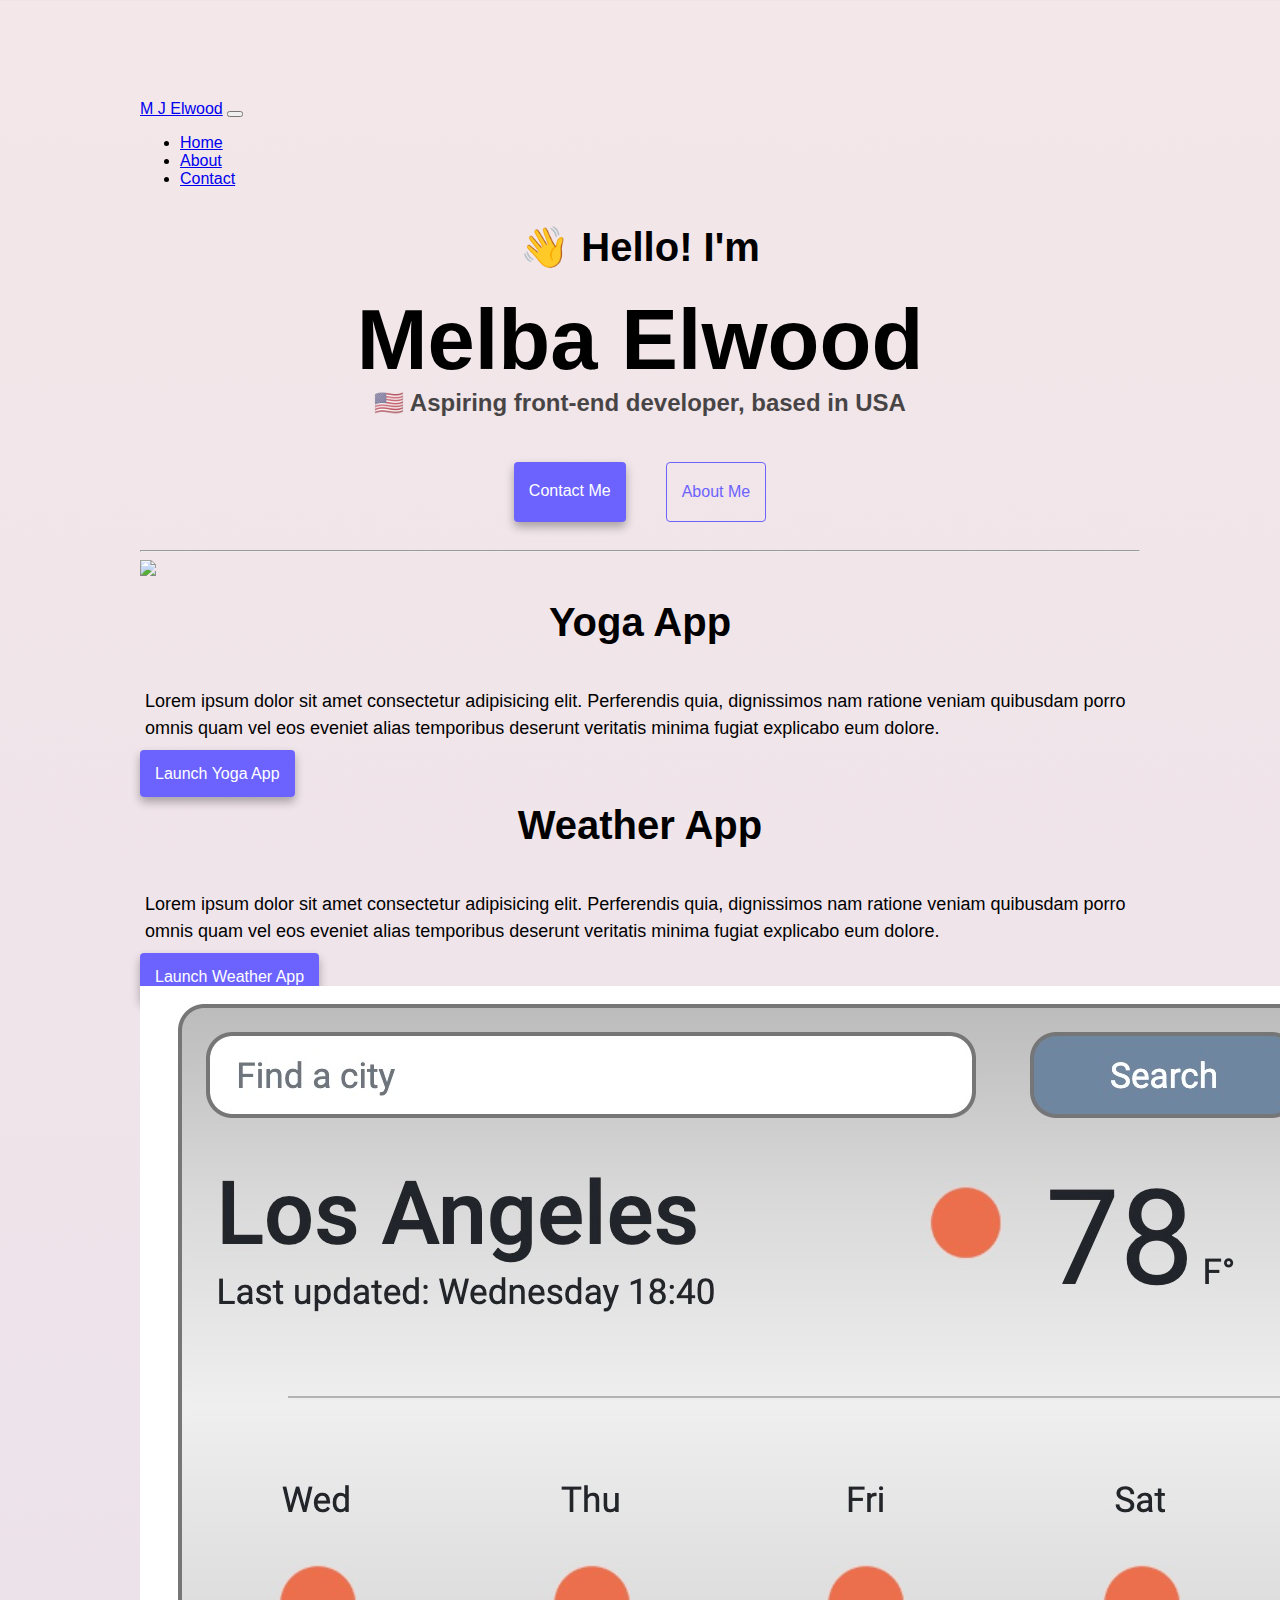
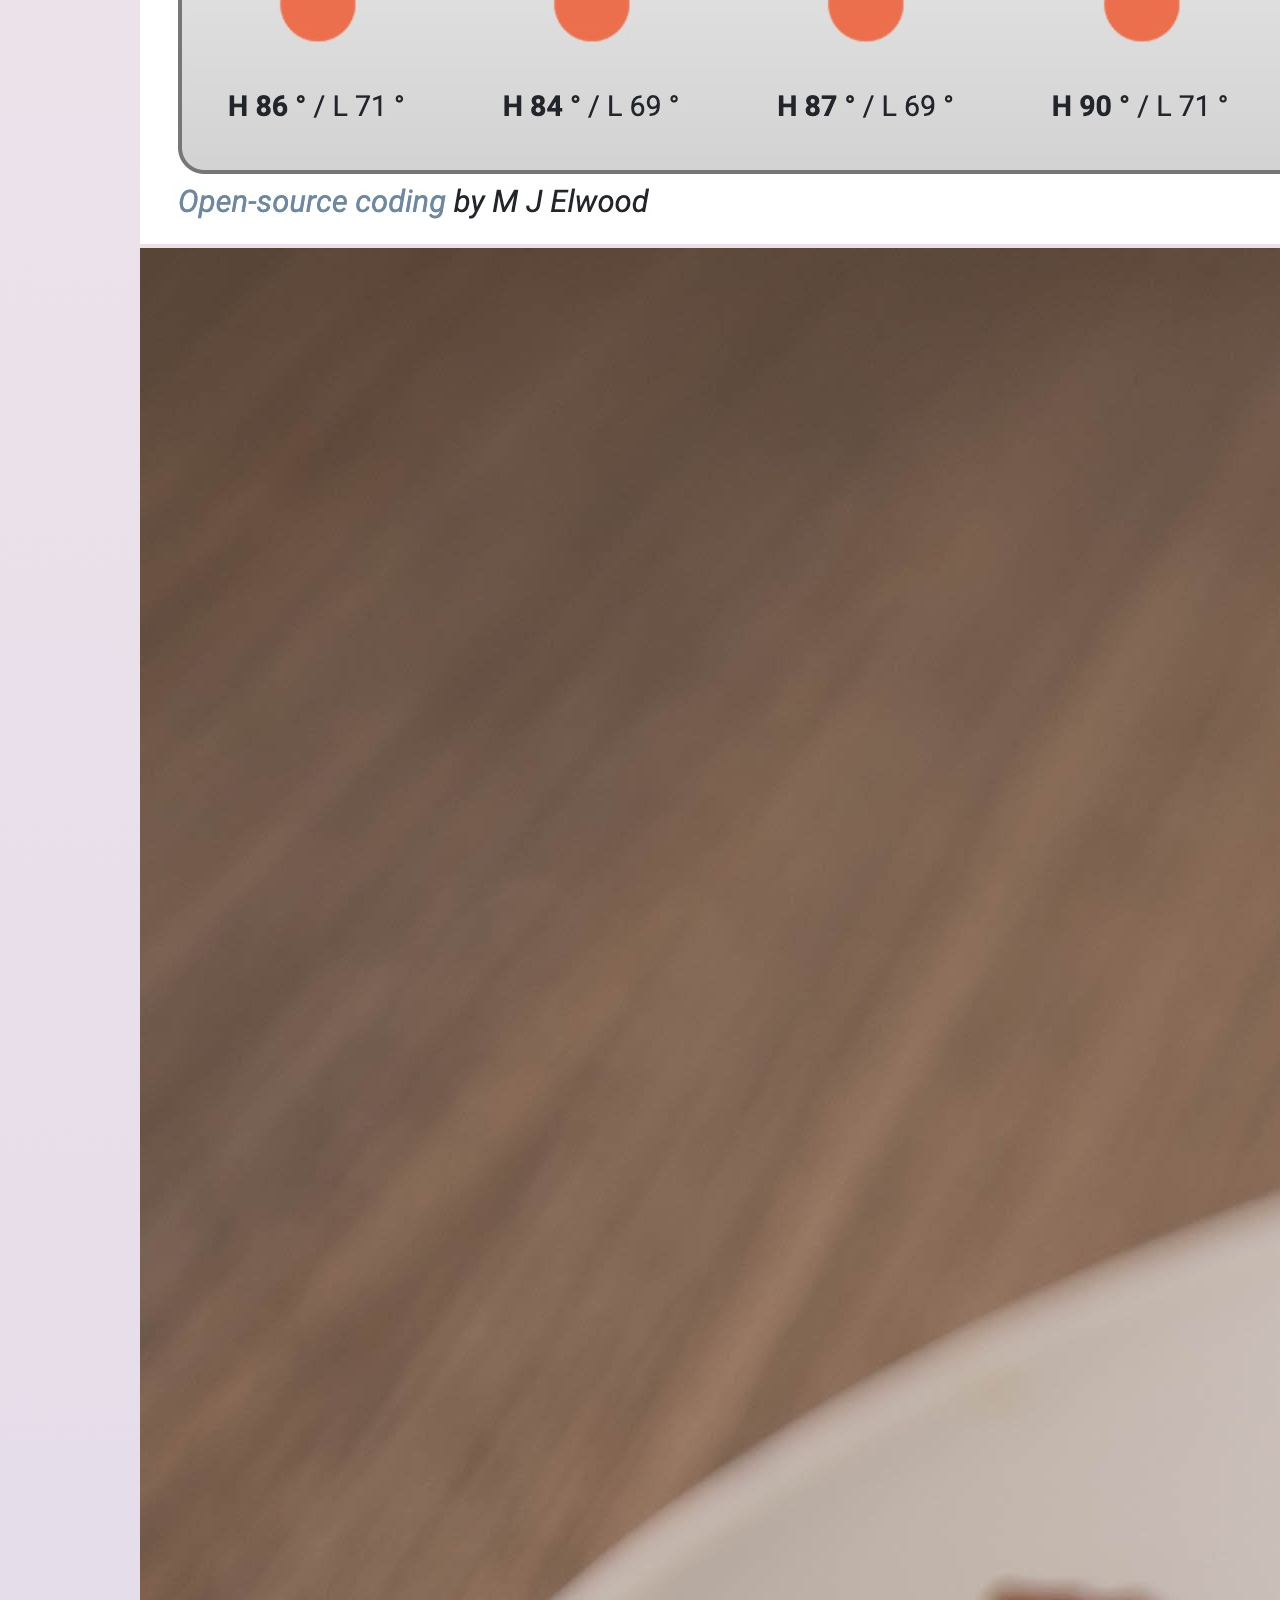
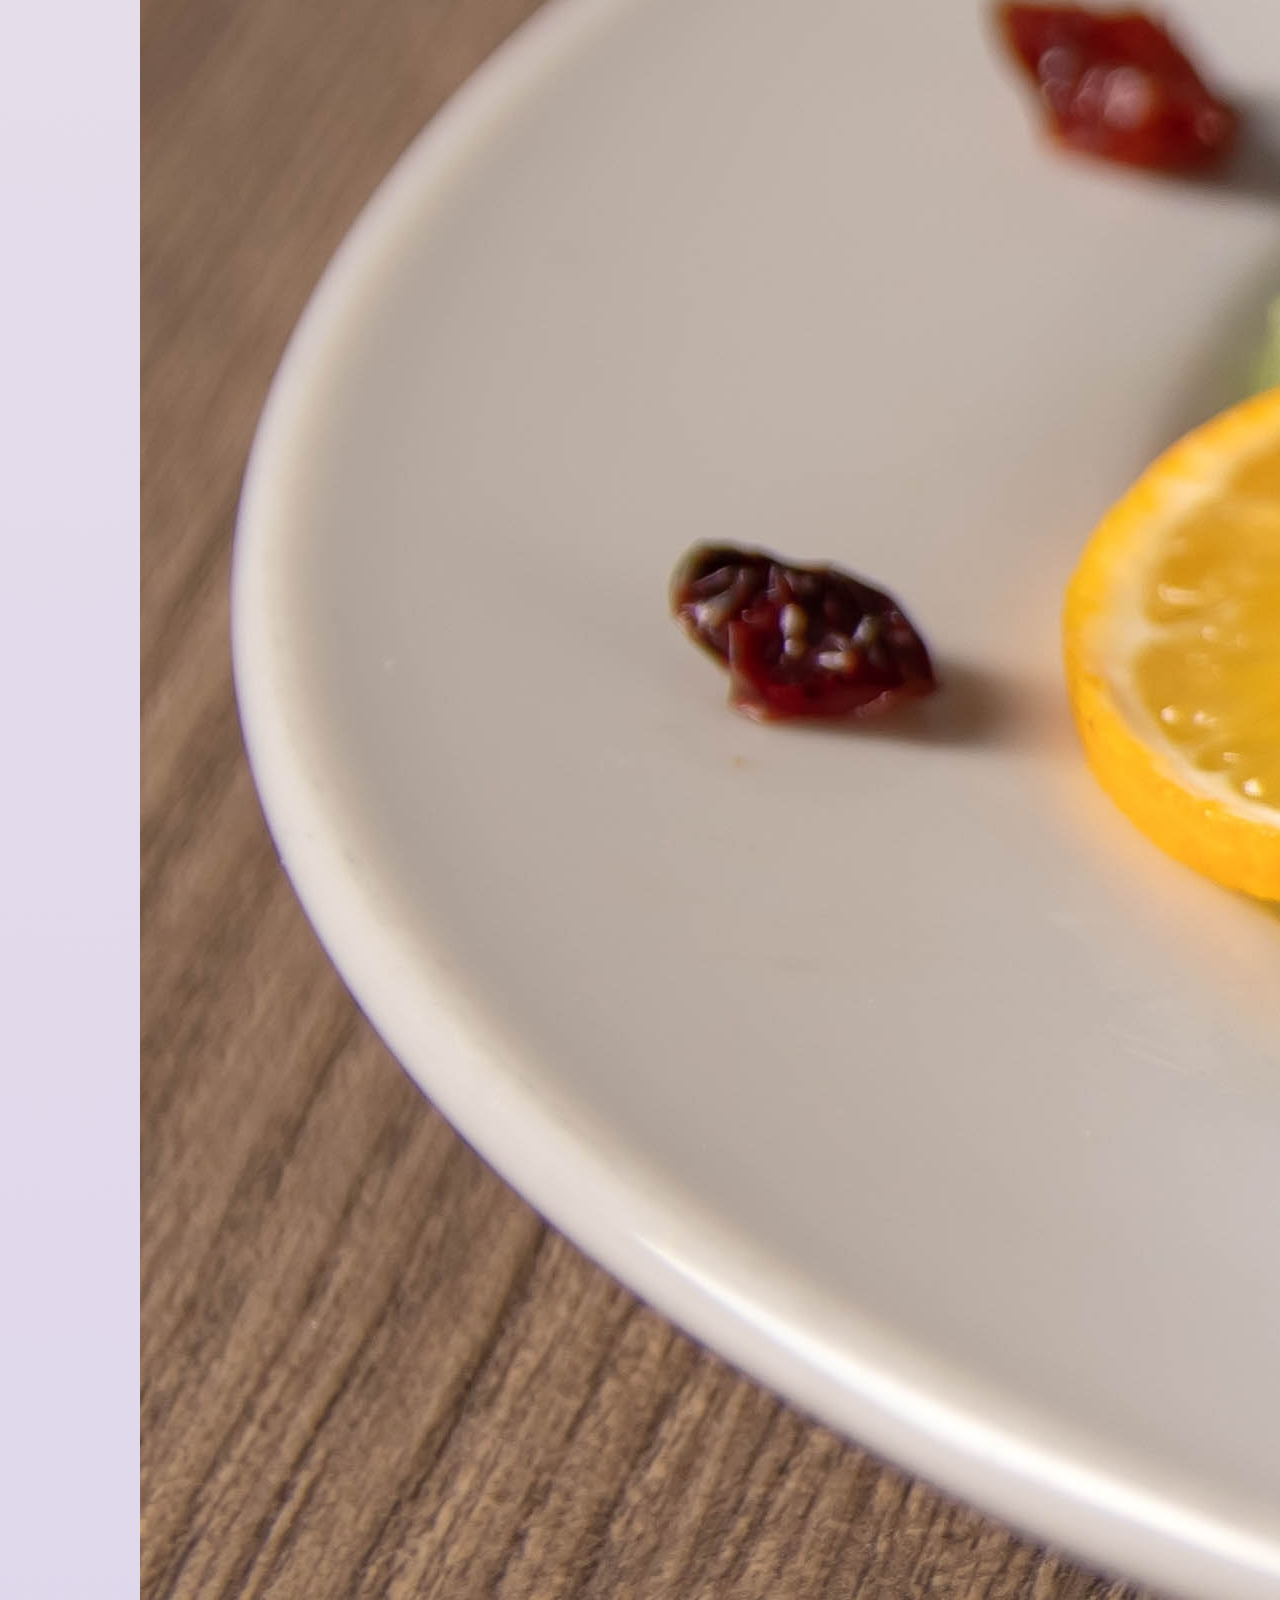
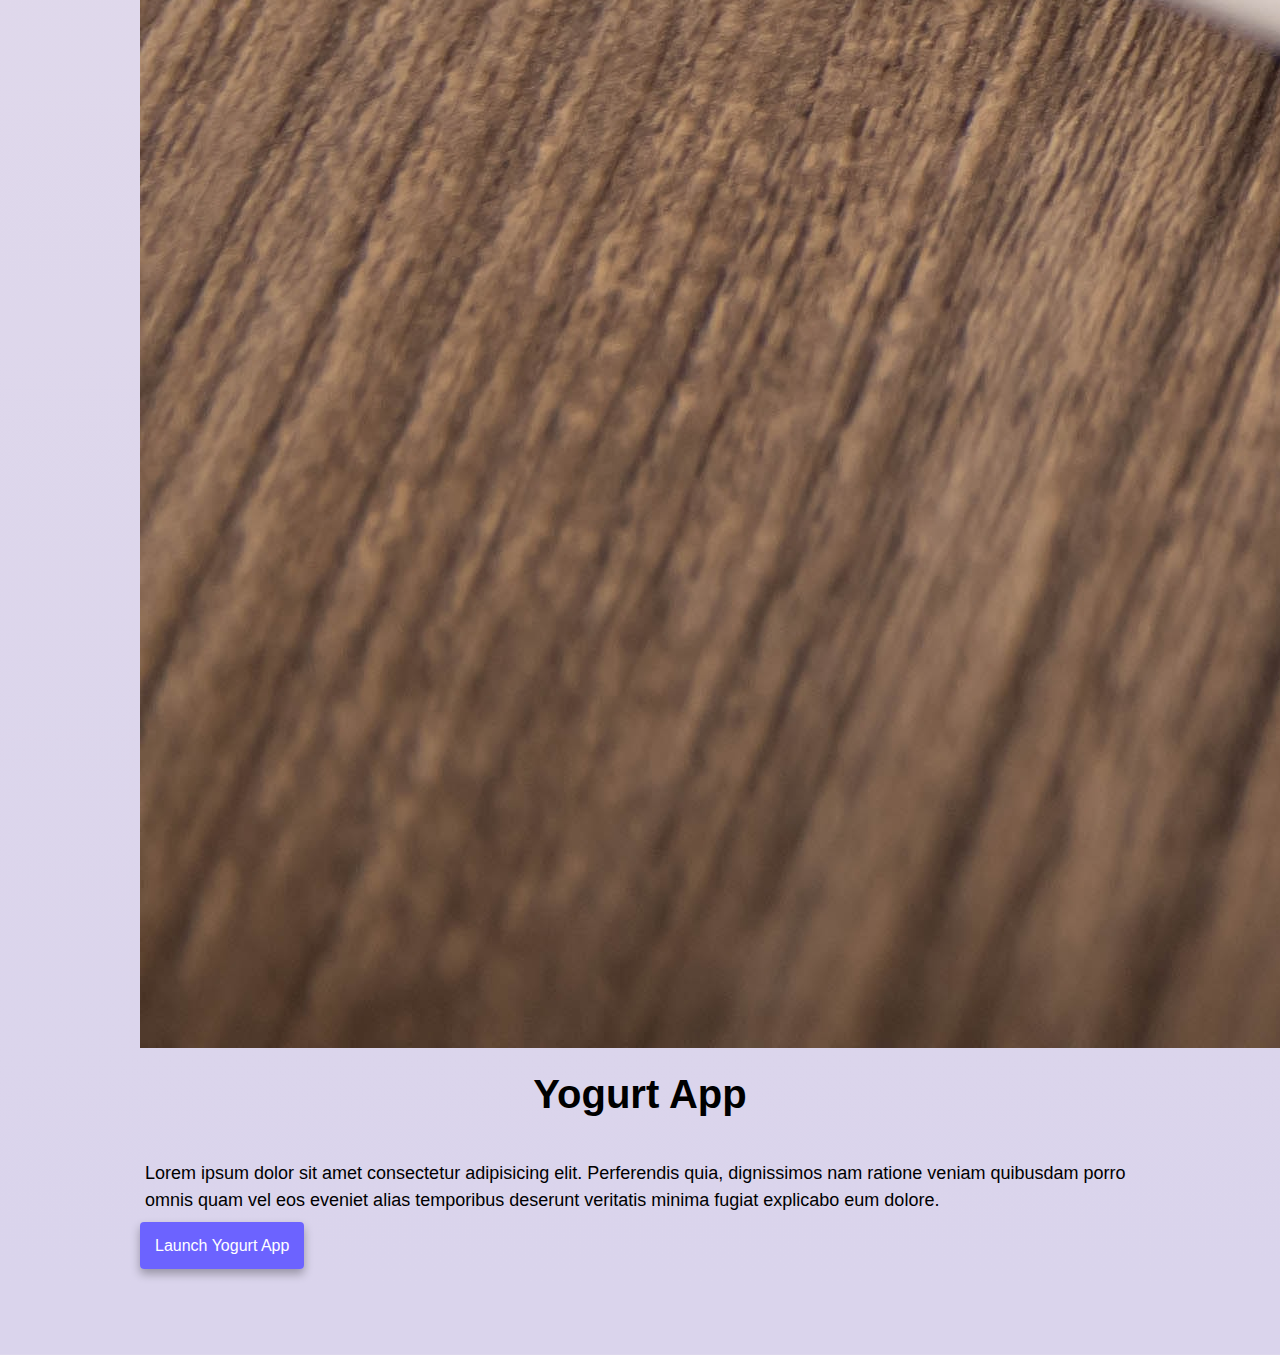
==== index.html @ da8fffd1 "Create repository transfer files" ====
<!DOCTYPE html>
<html lang="en">
  <head>
    <meta charset="UTF-8" />
    <meta http-equiv="X-UA-Compatible" content="IE=edge" />
    <meta name="viewport" content="width=device-width, initial-scale=1.0" />
    <script
      src="https://cdn.jsdelivr.net/npm/bootstrap@5.0.2/dist/js/bootstrap.bundle.min.js"
      integrity="sha384-MrcW6ZMFYlzcLA8Nl+NtUVF0sA7MsXsP1UyJoMp4YLEuNSfAP+JcXn/tWtIaxVXM"
      crossorigin="anonymous"
    ></script>
    <link
      href="https://cdn.jsdelivr.net/npm/bootstrap@5.0.2/dist/css/bootstrap.min.css"
      rel="stylesheet"
      integrity="sha384-EVSTQN3/azprG1Anm3QDgpJLIm9Nao0Yz1ztcQTwFspd3yD65VohhpuuCOmLASjC"
      crossorigin="anonymous"
    />
    <title>M J Elwood</title>
    <link rel="stylesheet" href="src/style.css" />
  </head>
  <body>
    <nav class="navbar navbar-expand-lg fixed-top navbar-light bg-light">
      <div class="container-fluid">
        <a class="navbar-brand" href="#">M J Elwood</a>
        <button
          class="navbar-toggler"
          type="button"
          data-bs-toggle="collapse"
          data-bs-target="#navbarNav"
          aria-controls="navbarNav"
          aria-expanded="false"
          aria-label="Toggle navigation"
        >
          <span class="navbar-toggler-icon"></span>
        </button>
        <div class="collapse navbar-collapse" id="navbarNav">
          <ul class="navbar-nav">
            <li class="nav-item">
              <a class="nav-link active" aria-current="page" href="index.html"
                >Home</a
              >
            </li>
            <li class="nav-item">
              <a class="nav-link" href="about.html">About</a>
            </li>
            <li class="nav-item">
              <a class="nav-link" href="about.html#contact">Contact</a>
            </li>
          </ul>
        </div>
      </div>
    </nav>

    <h2>👋 Hello! I'm</h2>
    <h1>Melba Elwood</h1>
    <h3>🇺🇸 Aspiring front-end developer, based in USA</h3>
    <div class="navigation-links">
      <a href="about.html#contact" class="contact-link">Contact me</a>
      <a href="about.html" class="about-link">About me</a>
    </div>
    <hr />
    <div class="container">
      <div class="row mt-3">
        <div class="col-sm-6">
          <img
            src="images/yoga1.jpg"
            class="img-fluid rounded d-none d-sm-block"
          />
        </div>
        <div class="col-sm-6">
          <h2>Yoga App</h2>
          <p>
            Lorem ipsum dolor sit amet consectetur adipisicing elit. Perferendis
            quia, dignissimos nam ratione veniam quibusdam porro omnis quam vel
            eos eveniet alias temporibus deserunt veritatis minima fugiat
            explicabo eum dolore.
          </p>

          <div class="mt-2">
            <a href="#" class="primary-link" class="project-link"
              >Launch Yoga App</a
            >
          </div>
        </div>
      </div>
      <div class="row mt-3">
        <div class="col-sm-6">
          <h2>Weather App</h2>
          <p>
            Lorem ipsum dolor sit amet consectetur adipisicing elit. Perferendis
            quia, dignissimos nam ratione veniam quibusdam porro omnis quam vel
            eos eveniet alias temporibus deserunt veritatis minima fugiat
            explicabo eum dolore.
          </p>
          <div class="mt-2">
            <a href="#" class="primary-link" class="project-link"
              >Launch Weather App</a
            >
          </div>
        </div>
        <div class="col-sm-6">
          <img
            src="images/weather.jpg"
            class="img-fluid rounded mt-5 d-none d-sm-block"
          />
        </div>
      </div>
      <div class="row mt-5">
        <div class="col-6">
          <img
            src="images/yogurt.jpg"
            class="img-fluid rounded d-none d-sm-block"
          />
        </div>
        <div class="col-sm-6">
          <h2>Yogurt App</h2>
          <p>
            Lorem ipsum dolor sit amet consectetur adipisicing elit. Perferendis
            quia, dignissimos nam ratione veniam quibusdam porro omnis quam vel
            eos eveniet alias temporibus deserunt veritatis minima fugiat
            explicabo eum dolore.
          </p>
          <div class="mt-2">
            <a href="#" class="primary-link" class="project-link"
              >Launch Yogurt App</a
            >
          </div>
        </div>
      </div>
    </div>
  </body>
</html>
---- src/style.css ----
:root {
  --primary-color: #6c63ff;
  --secondary-color: #f5f2fe;
  --box-shadow: 0 5px 10px rgba(0, 0, 0, 0.3);
}

body {
  margin: 100px auto;
  max-width: 1000px;
  font-family: "Lucida Sans", "Lucida Sans Regular", "Lucida Grande",
    "Lucida Sans Unicode", Geneva, Verdana, sans-serif;
  background: linear-gradient(to top, #dad4ec 0%, #dad4ec 1%, #f3e7e9 100%);
}

h1,
h2,
h3 {
  text-align: center;
  margin: 0;
}

h1 {
  font-size: 85px;
}

h2 {
  font-size: 40px;
  padding: 20px;
}

h3 {
  font-size: 24px;
  opacity: 0.7;
}

p {
  padding: 5px;
  font-size: 18px;
  line-height: 1.5;
  text-align: inherit;
}

.navigation-links {
  display: flex;
  margin-top: 25px;
  justify-content: center;
}

.navigation-links a {
  margin: 20px;
  border-radius: 4px;
  padding: 20px 15px;
  text-decoration: none;
  text-transform: capitalize;
}

.contact-link {
  background: var(--primary-color);
  box-shadow: var(--box-shadow);
  color: white;
}

.about-link {
  color: var(--primary-color);
  border: 1px solid var(--primary-color);
}

.homepage-link {
  color: var(--primary-color);
  text-align: center;
  display: block;
}

.about-paragraphs {
  display: flex;
  margin: 30px 0;
}

.about-paragraphs p {
  margin: 10px;
}

.email-link {
  display: flex;
  justify-content: center;
  color: var(--primary-color);
  font-size: 28px;
  text-decoration: none;
}

.email-link:hover {
  text-decoration: underline;
  color: #545c75;
}
.primary-link {
  border-radius: 4px;
  padding: 15px 15px;
  text-decoration: none;
  text-transform: capitalize;
  background: var(--primary-color);
  box-shadow: var(--box-shadow);
  color: white;
}
.container-fluid {
  max-width: 1000px;
}
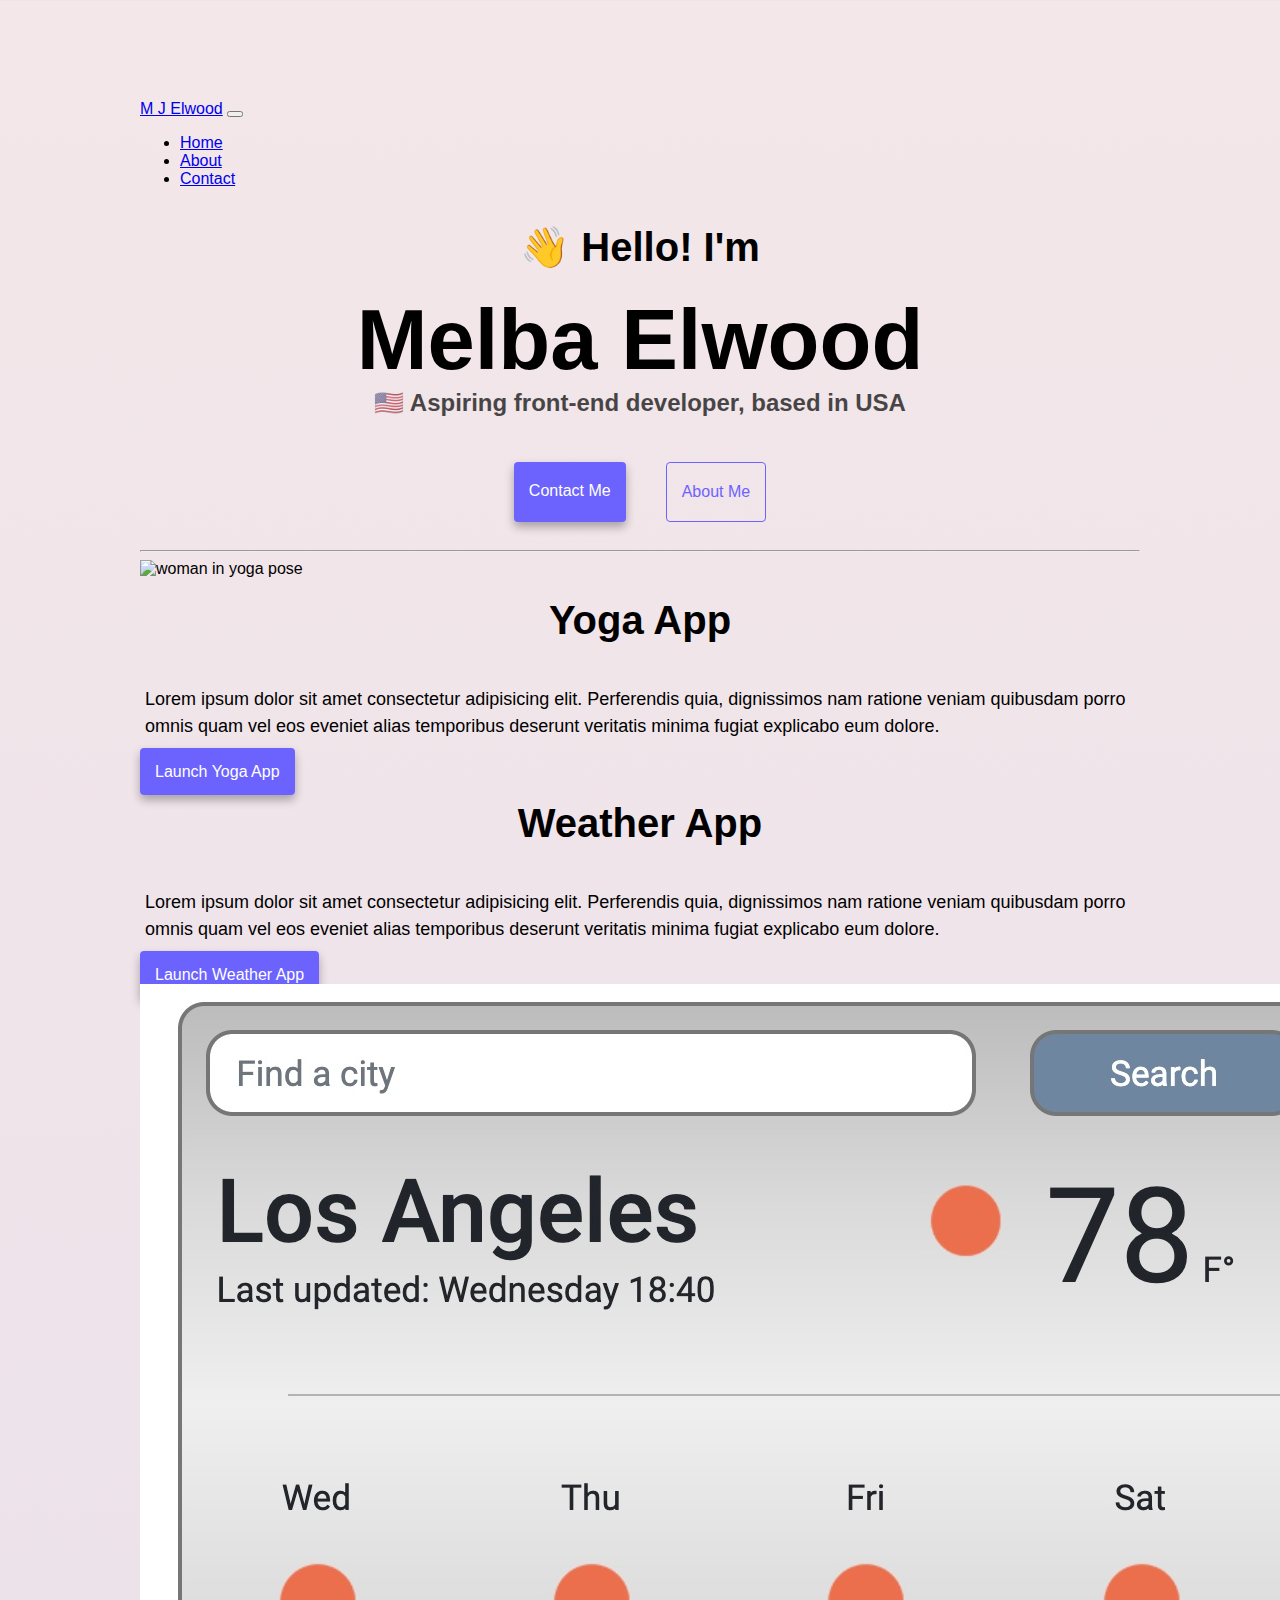
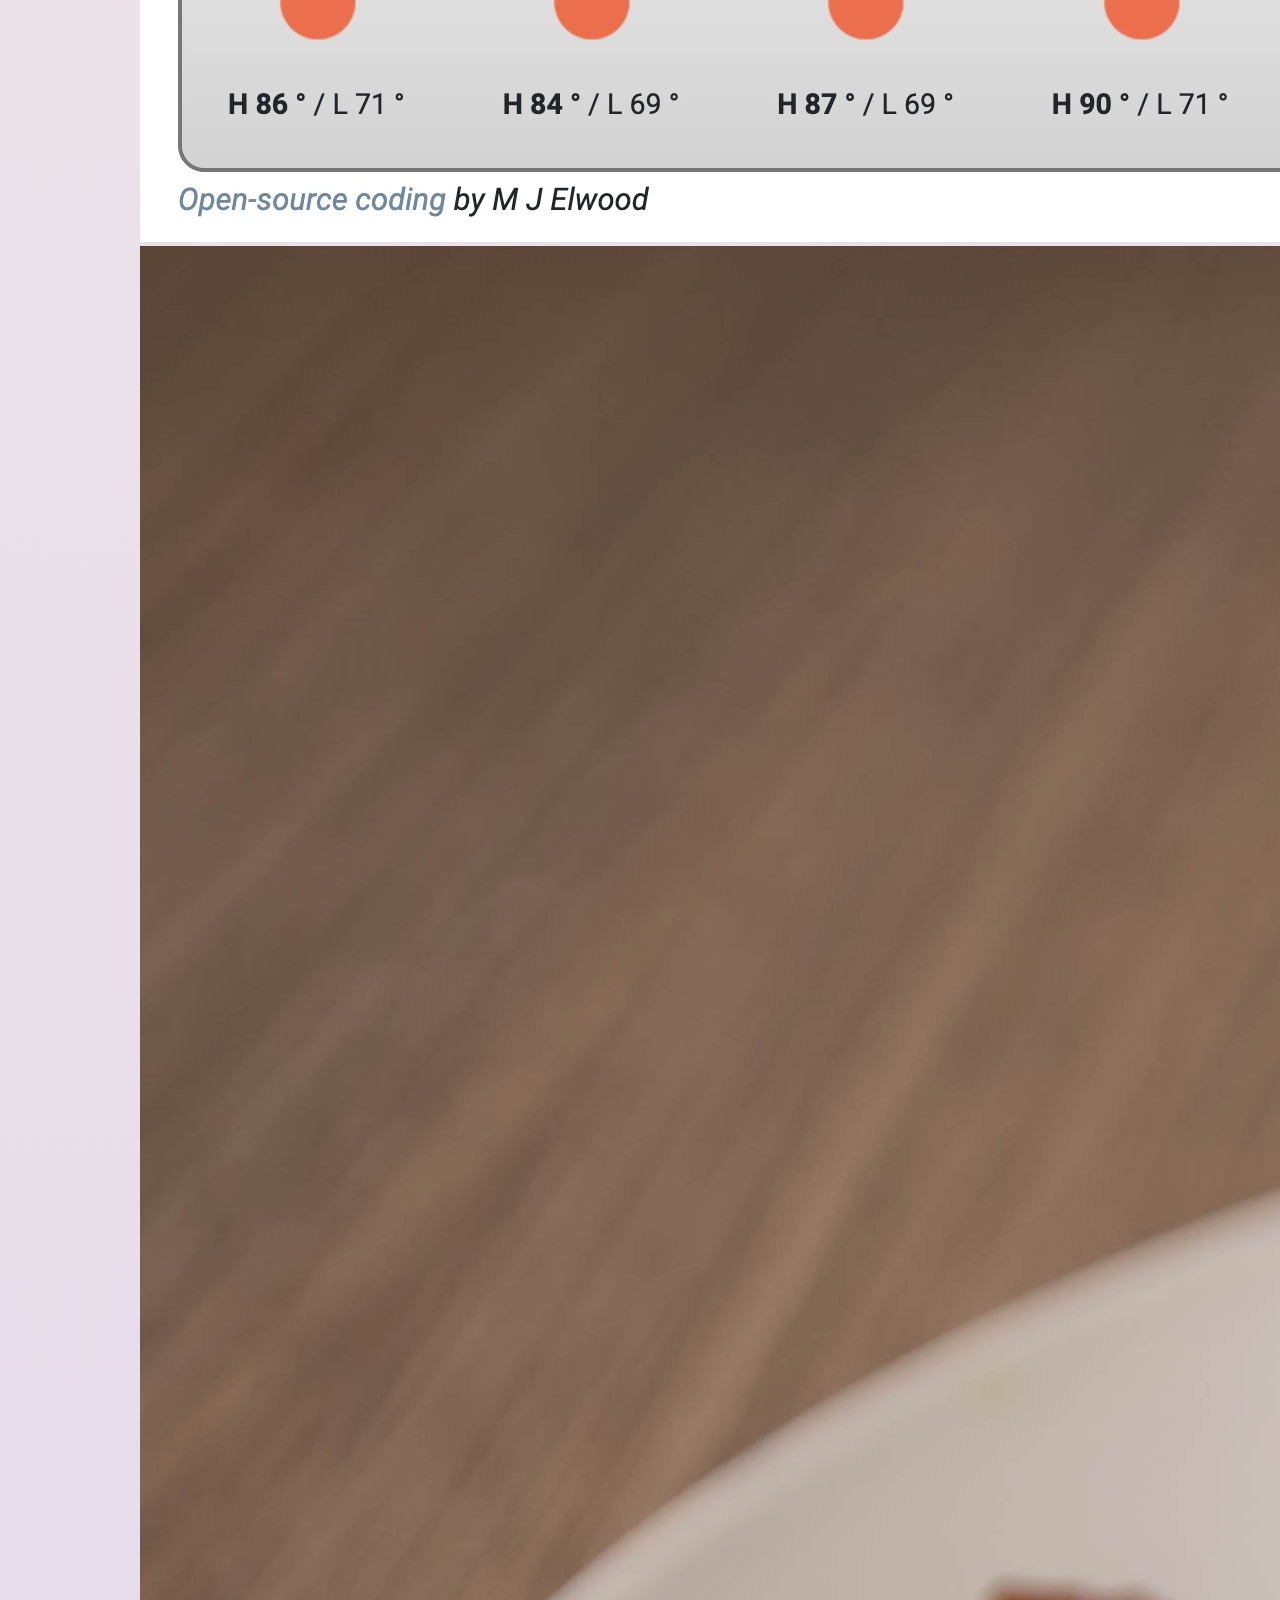
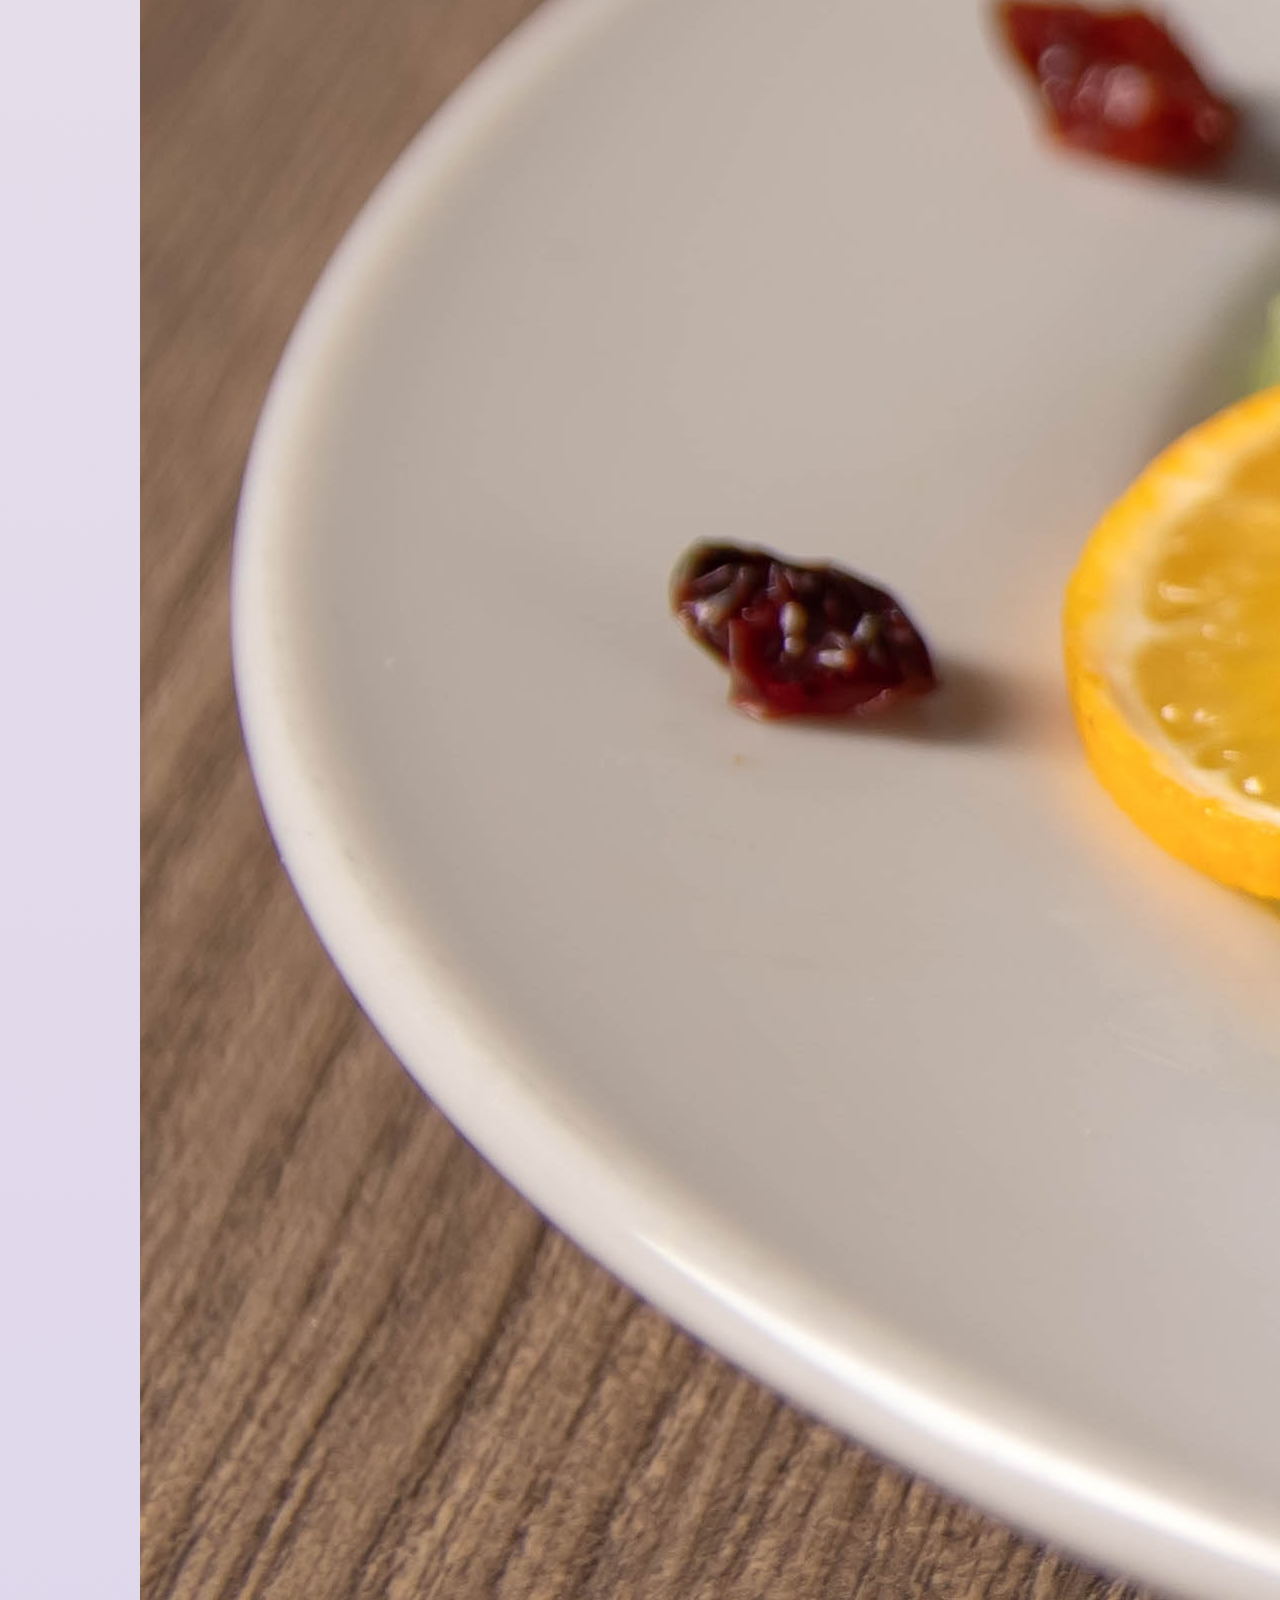
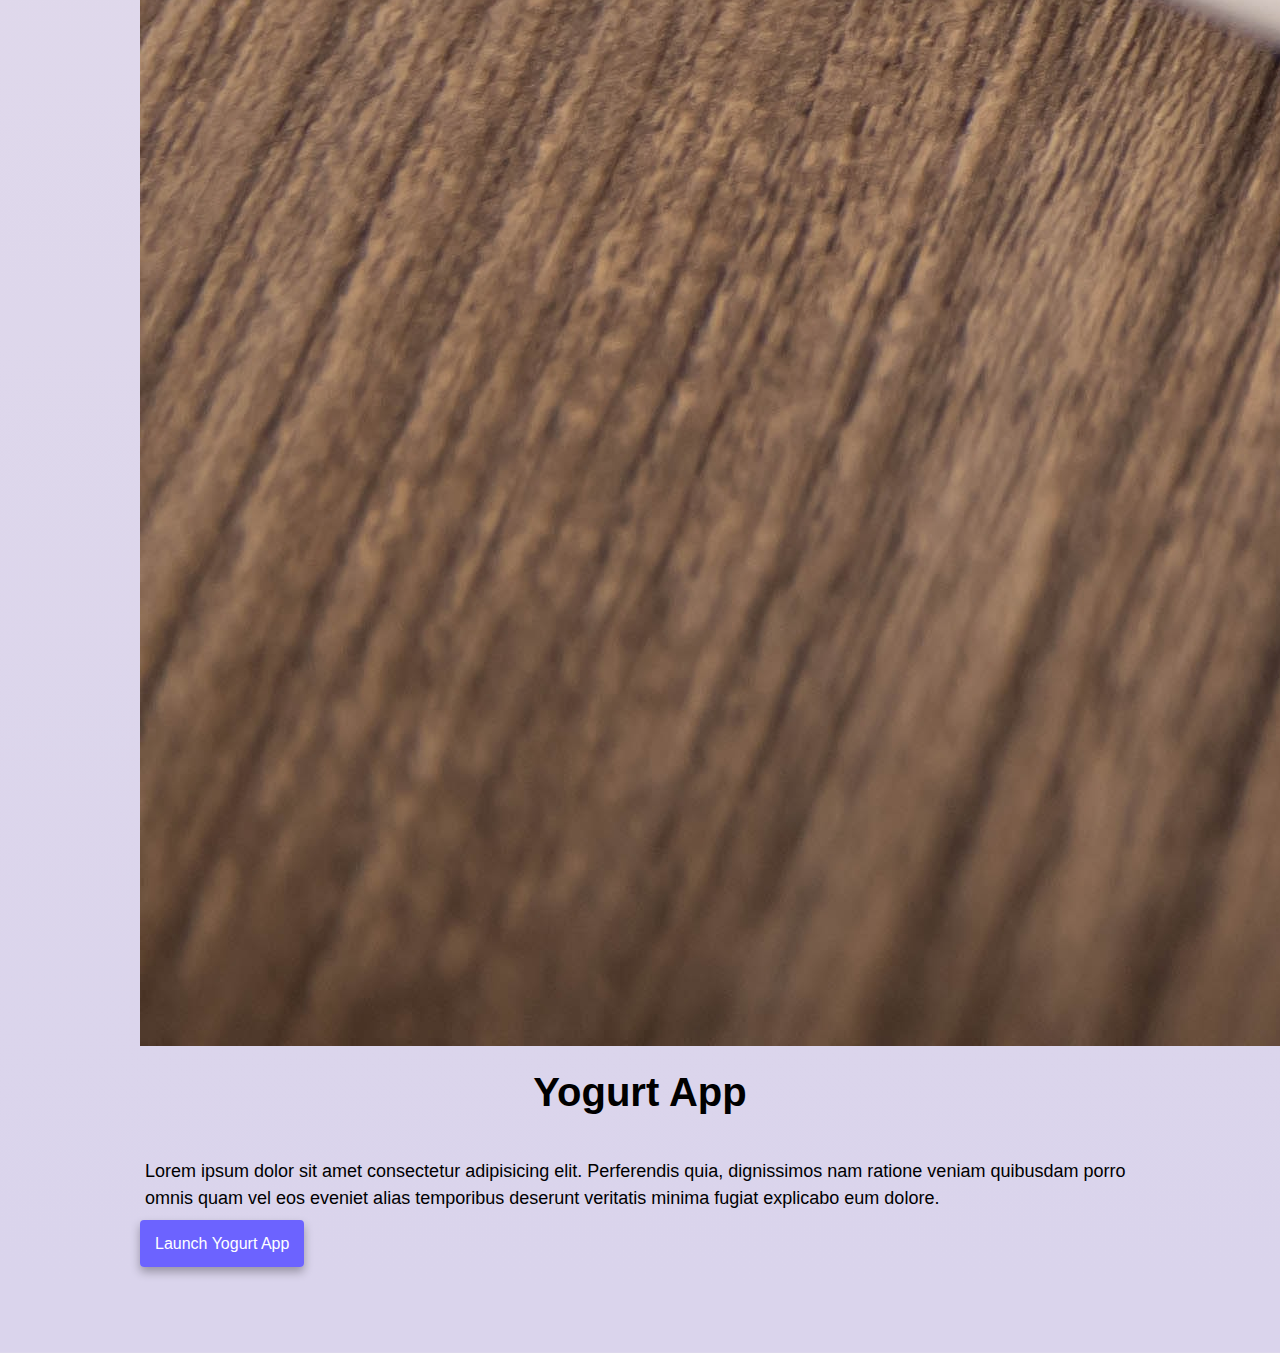
==== commit 55259b10: "update images with alt" ====
--- a/index.html
+++ b/index.html
@@ -63,7 +63,7 @@
       <div class="row mt-3">
         <div class="col-sm-6">
           <img
-            src="images/yoga1.jpg"
+            src="images/yoga1.jpg" alt="woman in yoga pose"
             class="img-fluid rounded d-none d-sm-block"
           />
         </div>
@@ -100,7 +100,7 @@
         </div>
         <div class="col-sm-6">
           <img
-            src="images/weather.jpg"
+            src="images/weather.jpg" alt="static weather app"
             class="img-fluid rounded mt-5 d-none d-sm-block"
           />
         </div>
@@ -108,7 +108,7 @@
       <div class="row mt-5">
         <div class="col-6">
           <img
-            src="images/yogurt.jpg"
+            src="images/yogurt.jpg" alt="bowl of yogurt with fruit"
             class="img-fluid rounded d-none d-sm-block"
           />
         </div>
